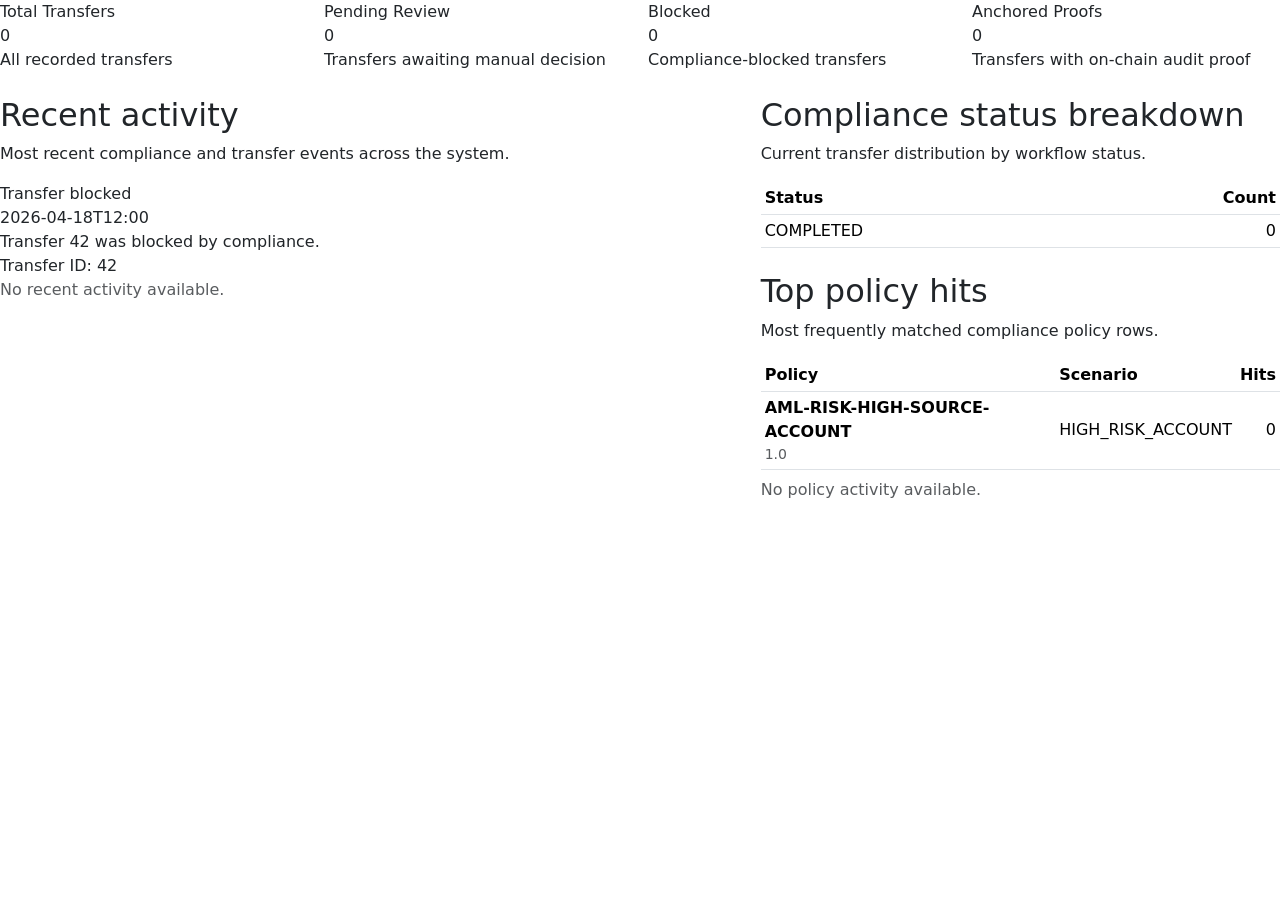
==== dashboard-web/src/main/resources/templates/dashboard/index.html @ 59f5680b "checkpoint" ====
<!DOCTYPE html>
<html lang="en" xmlns:th="http://www.thymeleaf.org">
<head>
    <meta charset="UTF-8">
    <title th:text="${pageTitle} + ' | CompliFlow'">Dashboard | CompliFlow</title>
    <meta name="viewport" content="width=device-width, initial-scale=1">
    <link href="https://cdn.jsdelivr.net/npm/bootstrap@5.3.7/dist/css/bootstrap.min.css" rel="stylesheet">
    <link rel="stylesheet" th:href="@{/css/dashboard.css}">
</head>
<body>
<div class="app-shell">
    <div th:replace="~{fragments/sidebar :: sidebar('dashboard')}"></div>

    <main class="app-main">
        <div th:replace="~{fragments/topbar :: topbar(${pageTitle}, ${pageSubtitle})}"></div>

        <section class="content-section">
            <div class="row g-3 mb-4">
                <div class="col-md-6 col-xl-3">
                    <div class="metric-card">
                        <div class="metric-label">Total Transfers</div>
                        <div class="metric-value" th:text="${summary.totalTransfers}">0</div>
                        <div class="metric-subtext">All recorded transfers</div>
                    </div>
                </div>

                <div class="col-md-6 col-xl-3">
                    <div class="metric-card">
                        <div class="metric-label">Pending Review</div>
                        <div class="metric-value" th:text="${summary.pendingReviewTransfers}">0</div>
                        <div class="metric-subtext">Transfers awaiting manual decision</div>
                    </div>
                </div>

                <div class="col-md-6 col-xl-3">
                    <div class="metric-card">
                        <div class="metric-label">Blocked</div>
                        <div class="metric-value" th:text="${summary.blockedTransfers}">0</div>
                        <div class="metric-subtext">Compliance-blocked transfers</div>
                    </div>
                </div>

                <div class="col-md-6 col-xl-3">
                    <div class="metric-card">
                        <div class="metric-label">Anchored Proofs</div>
                        <div class="metric-value" th:text="${summary.anchoredProofTransfers}">0</div>
                        <div class="metric-subtext">Transfers with on-chain audit proof</div>
                    </div>
                </div>
            </div>

            <div class="row g-4">
                <div class="col-xl-7">
                    <section class="panel">
                        <div class="panel-header">
                            <div>
                                <h2>Recent activity</h2>
                                <p>Most recent compliance and transfer events across the system.</p>
                            </div>
                        </div>

                        <div class="panel-body">
                            <div class="activity-list">
                                <div class="activity-item" th:each="item : ${activity}">
                                    <div class="activity-dot" th:classappend="' severity-' + ${item.severity}"></div>

                                    <div class="activity-content">
                                        <div class="activity-title-row">
                                            <div class="activity-title" th:text="${item.title}">Transfer blocked</div>
                                            <div class="activity-time mono" th:text="${item.createdAt}">2026-04-18T12:00</div>
                                        </div>

                                        <div class="activity-description" th:text="${item.description}">
                                            Transfer 42 was blocked by compliance.
                                        </div>

                                        <div class="activity-meta mono" th:if="${item.transferId != null}">
                                            Transfer ID: <span th:text="${item.transferId}">42</span>
                                        </div>
                                    </div>
                                </div>

                                <div th:if="${#lists.isEmpty(activity)}" class="text-muted">
                                    No recent activity available.
                                </div>
                            </div>
                        </div>
                    </section>
                </div>

                <div class="col-xl-5">
                    <section class="panel mb-4">
                        <div class="panel-header">
                            <div>
                                <h2>Compliance status breakdown</h2>
                                <p>Current transfer distribution by workflow status.</p>
                            </div>
                        </div>

                        <div class="panel-body">
                            <table class="table table-sm align-middle dashboard-table mb-0">
                                <thead>
                                <tr>
                                    <th>Status</th>
                                    <th class="text-end">Count</th>
                                </tr>
                                </thead>
                                <tbody>
                                <tr th:each="entry : ${report.statusBreakdown}">
                                    <td class="mono" th:text="${entry.key}">COMPLETED</td>
                                    <td class="text-end" th:text="${entry.value}">0</td>
                                </tr>
                                </tbody>
                            </table>
                        </div>
                    </section>

                    <section class="panel">
                        <div class="panel-header">
                            <div>
                                <h2>Top policy hits</h2>
                                <p>Most frequently matched compliance policy rows.</p>
                            </div>
                        </div>

                        <div class="panel-body">
                            <table class="table table-sm align-middle dashboard-table mb-0">
                                <thead>
                                <tr>
                                    <th>Policy</th>
                                    <th>Scenario</th>
                                    <th class="text-end">Hits</th>
                                </tr>
                                </thead>
                                <tbody>
                                <tr th:each="metric : ${report.topPolicyHits}">
                                    <td>
                                        <div class="mono fw-semibold" th:text="${metric.policyCode}">AML-RISK-HIGH-SOURCE-ACCOUNT</div>
                                        <div class="small text-muted" th:text="${metric.policyVersion}">1.0</div>
                                    </td>
                                    <td class="mono" th:text="${metric.scenarioCode}">HIGH_RISK_ACCOUNT</td>
                                    <td class="text-end" th:text="${metric.hitCount}">0</td>
                                </tr>
                                </tbody>
                            </table>

                            <div th:if="${#lists.isEmpty(report.topPolicyHits)}" class="text-muted mt-2">
                                No policy activity available.
                            </div>
                        </div>
                    </section>
                </div>
            </div>
        </section>
    </main>
</div>
</body>
</html>
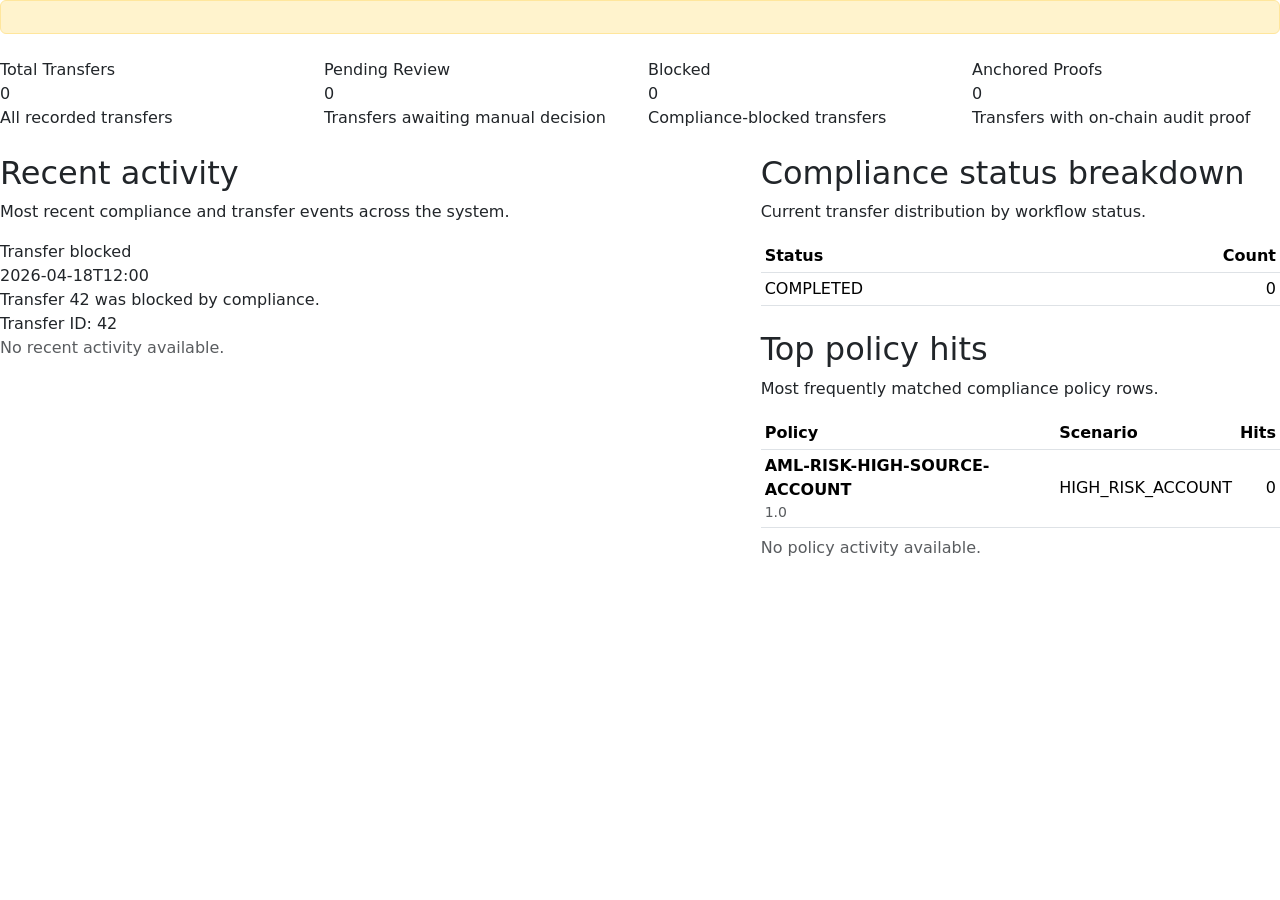
==== commit 853c8956: "update" ====
--- a/dashboard-web/src/main/resources/templates/dashboard/index.html
+++ b/dashboard-web/src/main/resources/templates/dashboard/index.html
@@ -13,7 +13,7 @@
 
     <main class="app-main">
         <div th:replace="~{fragments/topbar :: topbar(${pageTitle}, ${pageSubtitle})}"></div>
-
+        <div th:if="${dashboardError}" class="alert alert-warning mb-4" th:text="${dashboardError}"></div>
         <section class="content-section">
             <div class="row g-3 mb-4">
                 <div class="col-md-6 col-xl-3">
